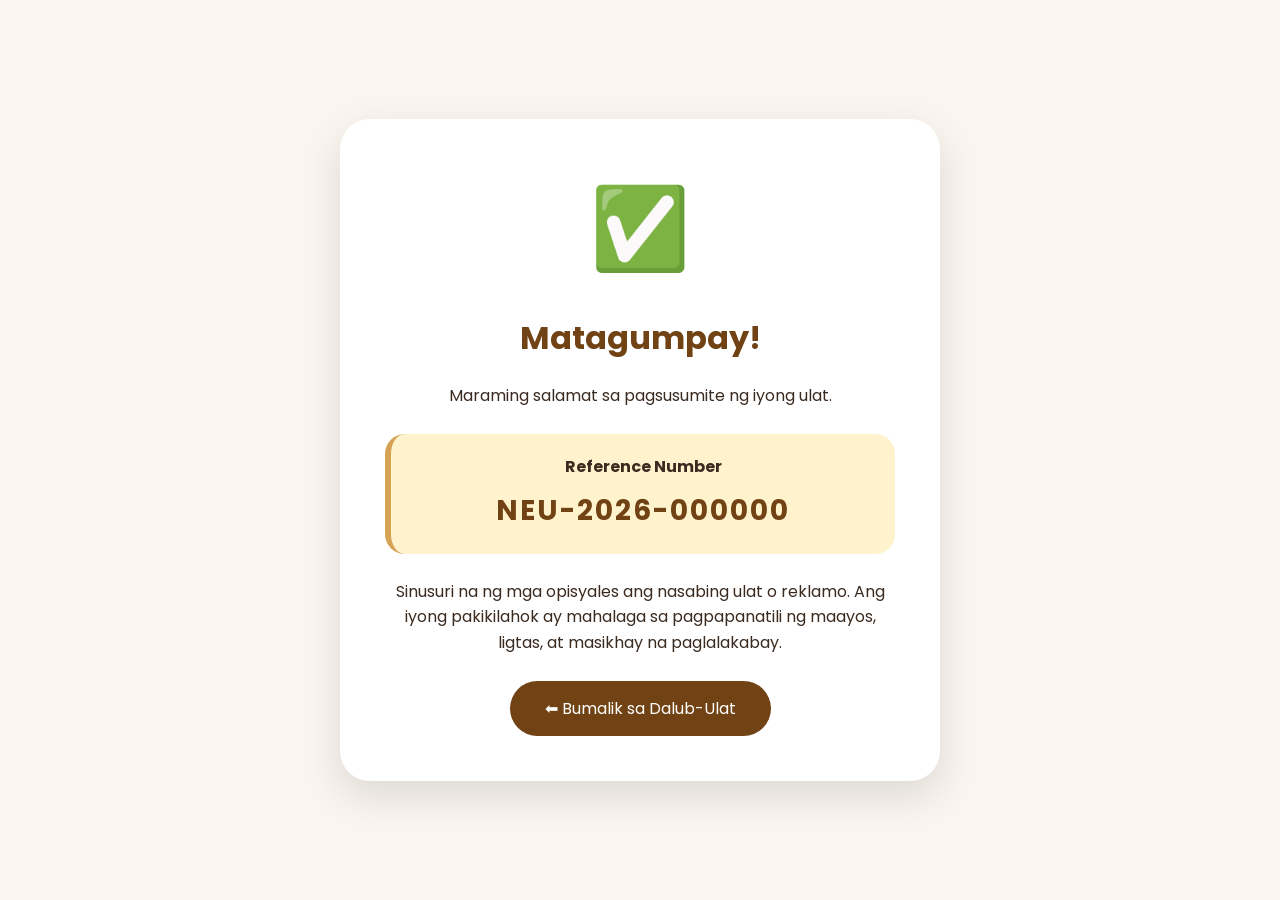
==== salamat.html @ 2d60771d "Create salamat.html" ====
<!DOCTYPE html>
<html lang="tl">

<head>

<meta charset="UTF-8">

<meta name="viewport" content="width=device-width, initial-scale=1.0">

<title>Salamat | Dalub-Ulat</title>

<link rel="stylesheet" href="style.css">

<link rel="preconnect" href="https://fonts.googleapis.com">

<link href="https://fonts.googleapis.com/css2?family=Poppins:wght@300;400;500;600;700&display=swap" rel="stylesheet">

<style>

.thank-container{

    min-height:100vh;

    display:flex;

    justify-content:center;

    align-items:center;

    background:#faf6ef;

    padding:20px;

}


.thank-card{

    background:white;

    max-width:600px;

    width:100%;

    text-align:center;

    padding:45px;

    border-radius:30px;

    box-shadow:0 15px 40px rgba(0,0,0,.12);

    animation:appear .8s ease;

}


.check{

    font-size:80px;

    animation:bounce 1s infinite alternate;

}


.thank-card h1{

    color:#704214;

    margin:20px 0;

}


.reference{

    margin:25px 0;

    padding:20px;

    background:#fff3cd;

    border-radius:20px;

    border-left:6px solid #d6a354;

}


.reference span{

    display:block;

    font-size:28px;

    font-weight:700;

    color:#704214;

    margin-top:10px;

    letter-spacing:2px;

}


.back-btn{

    display:inline-block;

    margin-top:25px;

    padding:15px 35px;

    background:#704214;

    color:white;

    text-decoration:none;

    border-radius:50px;

    transition:.3s;

}


.back-btn:hover{

    background:#4e2d13;

    transform:translateY(-5px);

}



@keyframes appear{

from{

opacity:0;

transform:translateY(30px);

}

to{

opacity:1;

transform:translateY(0);

}

}


@keyframes bounce{

from{

transform:translateY(0);

}

to{

transform:translateY(-15px);

}

}


</style>

</head>


<body>


<div class="thank-container">


<div class="thank-card">


<div class="check">

✅

</div>


<h1>

Matagumpay!

</h1>


<p>

Maraming salamat sa pagsusumite ng iyong ulat.

</p>


<div class="reference">

<strong>

Reference Number

</strong>


<span id="referenceNumber">

NEU-2026-000000

</span>


</div>


<p>

Sinusuri na ng mga opisyales ang nasabing ulat o reklamo.

Ang iyong pakikilahok ay mahalaga sa pagpapanatili ng
maayos, ligtas, at masikhay na paglalakabay.

</p>


<a href="index.html" class="back-btn">

⬅ Bumalik sa Dalub-Ulat

</a>


</div>


</div>



<script>


let reference = localStorage.getItem(
"dalubUlatReference"
);


if(reference){

document.getElementById(
"referenceNumber"
).textContent = reference;

}



</script>


</body>

</html>
---- style.css ----
/* =========================
   DALUB-ULAT STYLE CSS
   Dalubwikaan Reporting System
========================= */

*{
    margin:0;
    padding:0;
    box-sizing:border-box;
    font-family:'Poppins', sans-serif;
}

html{
    scroll-behavior:smooth;
}

body{

    background:#faf6ef;

    color:#3b2a1f;

    line-height:1.6;

}


/* =========================
   HERO SECTION
========================= */

.hero{

    min-height:85vh;

    background:
    linear-gradient(
        rgba(74,45,20,0.65),
        rgba(74,45,20,0.65)
    ),
    url("https://images.unsplash.com/photo-1518005020951-eccb494ad742");

    background-size:cover;

    background-position:center;

    display:flex;

    align-items:center;

    justify-content:center;

    text-align:center;

}


.hero-overlay{

    width:100%;

    padding:50px 20px;

}


.hero-content{

    max-width:800px;

    margin:auto;

    color:white;

}


.hero-content h1{

    font-size:60px;

    font-weight:700;

    letter-spacing:2px;

    animation:fadeDown 1s ease;

}


.hero-content p{

    margin:20px auto;

    font-size:18px;

    max-width:650px;

}


.hero-btn{

    display:inline-block;

    margin-top:25px;

    padding:15px 35px;

    background:#d6a354;

    color:white;

    text-decoration:none;

    border-radius:50px;

    font-weight:600;

    transition:.3s;

}


.hero-btn:hover{

    transform:translateY(-5px);

    background:#b77b2c;

}



/* =========================
   SECTIONS
========================= */


main{

    width:90%;

    max-width:1100px;

    margin:auto;

}


section{

    margin:70px 0;

}


section h2{

    text-align:center;

    font-size:35px;

    margin-bottom:30px;

    color:#704214;

}



/* =========================
   ABOUT
========================= */


.about-card{

    background:white;

    padding:35px;

    border-radius:25px;

    box-shadow:0 10px 30px rgba(0,0,0,.08);

    border-left:8px solid #d6a354;

}



/* =========================
   FORM
========================= */


.form-card{

    background:white;

    padding:45px;

    border-radius:30px;

    box-shadow:0 15px 40px rgba(0,0,0,.1);

}


.subtitle{

    text-align:center;

    margin-bottom:30px;

    color:#777;

}


form label{

    display:block;

    margin-top:20px;

    margin-bottom:8px;

    font-weight:600;

}


input,
textarea,
select{

    width:100%;

    padding:15px;

    border-radius:12px;

    border:2px solid #eadbc8;

    outline:none;

    font-size:15px;

    background:#fffdf9;

    transition:.3s;

}


input:focus,
textarea:focus,
select:focus{

    border-color:#d6a354;

    transform:scale(1.01);

}


textarea{

    resize:none;

}


.counter{

    text-align:right;

    font-size:14px;

    color:#777;

}


.guide{

    margin-top:10px;

    font-size:14px;

    color:#666;

}



/* =========================
   NOTICE
========================= */


.notice{

    margin-top:30px;

    padding:25px;

    background:#fff3cd;

    border-radius:20px;

    border-left:6px solid #d6a354;

}


.notice h3{

    color:#704214;

}



/* =========================
   CHECKBOX
========================= */


.agreement{

    margin:25px 0;

}


.agreement input{

    width:auto;

    margin-right:8px;

}



/* =========================
   BUTTON
========================= */


.submit-btn,
button{

    width:100%;

    padding:16px;

    border:none;

    border-radius:50px;

    background:#704214;

    color:white;

    font-size:17px;

    font-weight:600;

    cursor:pointer;

    transition:.3s;

}


.submit-btn:hover,
button:hover{

    background:#4e2d13;

    transform:translateY(-3px);

}



/* =========================
   FEATURES
========================= */


.features{

    display:grid;

    grid-template-columns:repeat(3,1fr);

    gap:25px;

}


.feature-card{

    background:white;

    padding:30px;

    border-radius:25px;

    text-align:center;

    box-shadow:0 10px 25px rgba(0,0,0,.08);

    transition:.3s;

}


.feature-card:hover{

    transform:translateY(-10px);

}


.feature-card h3{

    color:#704214;

    margin-bottom:15px;

}



/* =========================
   FAQ
========================= */


.faq-item{

    background:white;

    padding:25px;

    margin-bottom:20px;

    border-radius:20px;

    box-shadow:0 8px 20px rgba(0,0,0,.08);

}


.faq-item h3{

    color:#704214;

}



/* =========================
   FOOTER
========================= */


footer{

    background:#3b2a1f;

    color:white;

    text-align:center;

    padding:40px 20px;

}


footer h2{

    color:#d6a354;

}



/* =========================
   ANIMATION
========================= */


@keyframes fadeDown{

    from{

        opacity:0;

        transform:translateY(-30px);

    }

    to{

        opacity:1;

        transform:translateY(0);

    }

}



/* =========================
   RESPONSIVE
========================= */


@media(max-width:768px){


.hero-content h1{

    font-size:40px;

}


.form-card{

    padding:25px;

}


.features{

    grid-template-columns:1fr;

}


section h2{

    font-size:28px;

}


}
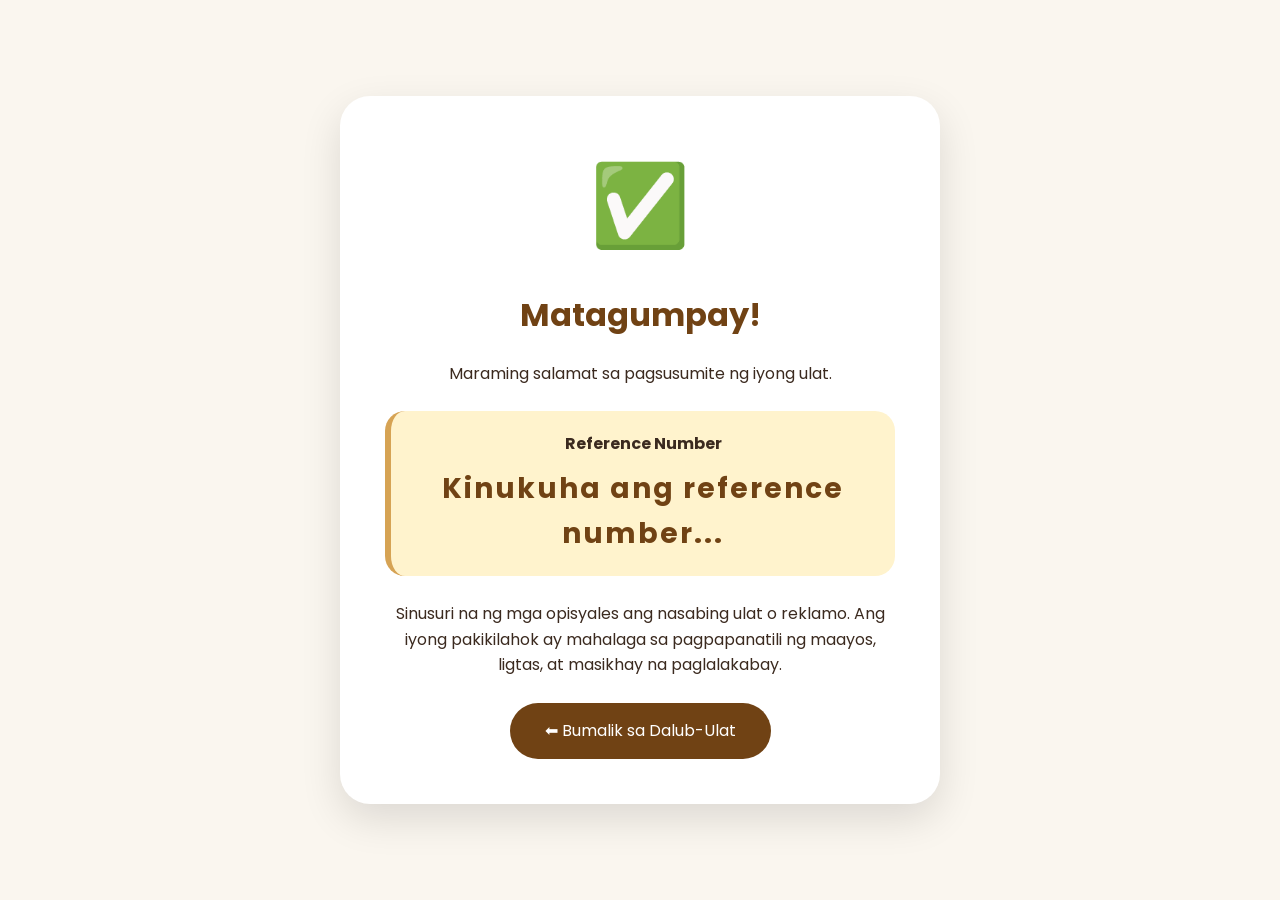
==== commit 99bf7226: "Update salamat.html" ====
--- a/salamat.html
+++ b/salamat.html
@@ -220,7 +220,7 @@
 
 <span id="referenceNumber">
 
-NEU-2026-000000
+Kinukuha ang reference number...
 
 </span>
 
@@ -247,13 +247,10 @@
 
 </div>
 
-
-</div>
-
+</div>
 
 
 <script>
-
 
 let reference = localStorage.getItem(
 "dalubUlatReference"
@@ -268,8 +265,6 @@
 
 }
 
-
-
 </script>
 
 
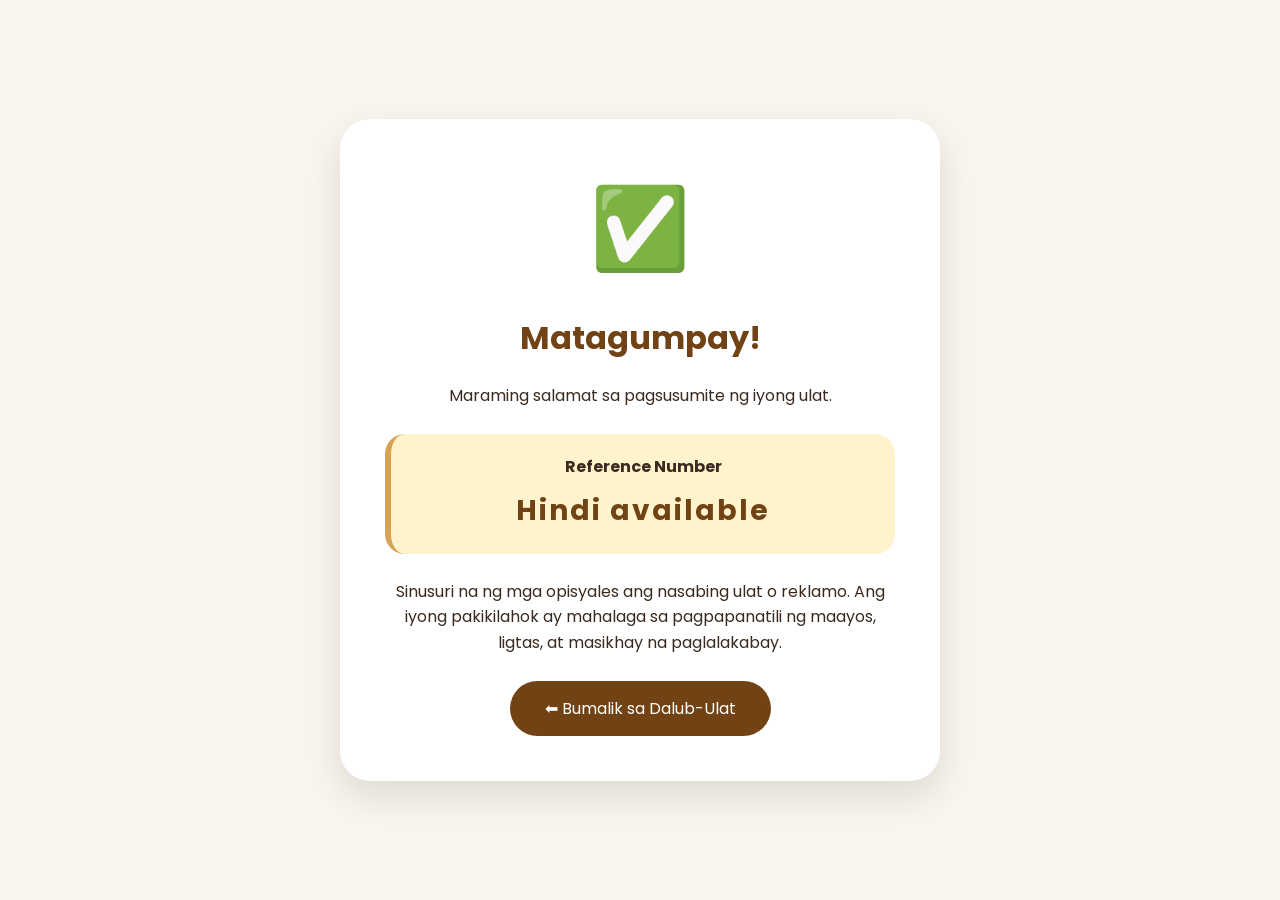
==== commit 7c5fd389: "Update salamat.html" ====
--- a/salamat.html
+++ b/salamat.html
@@ -252,22 +252,20 @@
 
 <script>
 
-let reference = localStorage.getItem(
-"dalubUlatReference"
-);
-
-
-if(reference){
-
-document.getElementById(
-"referenceNumber"
-).textContent = reference;
-
-}
-
-</script>
-
-
-</body>
-
-</html>
+window.onload = function(){
+
+    const reference = localStorage.getItem("dalubUlatReference");
+
+    if(reference){
+
+        document.getElementById("referenceNumber").textContent = reference;
+
+    }else{
+
+        document.getElementById("referenceNumber").textContent = "Hindi available";
+
+    }
+
+}
+
+</script> 
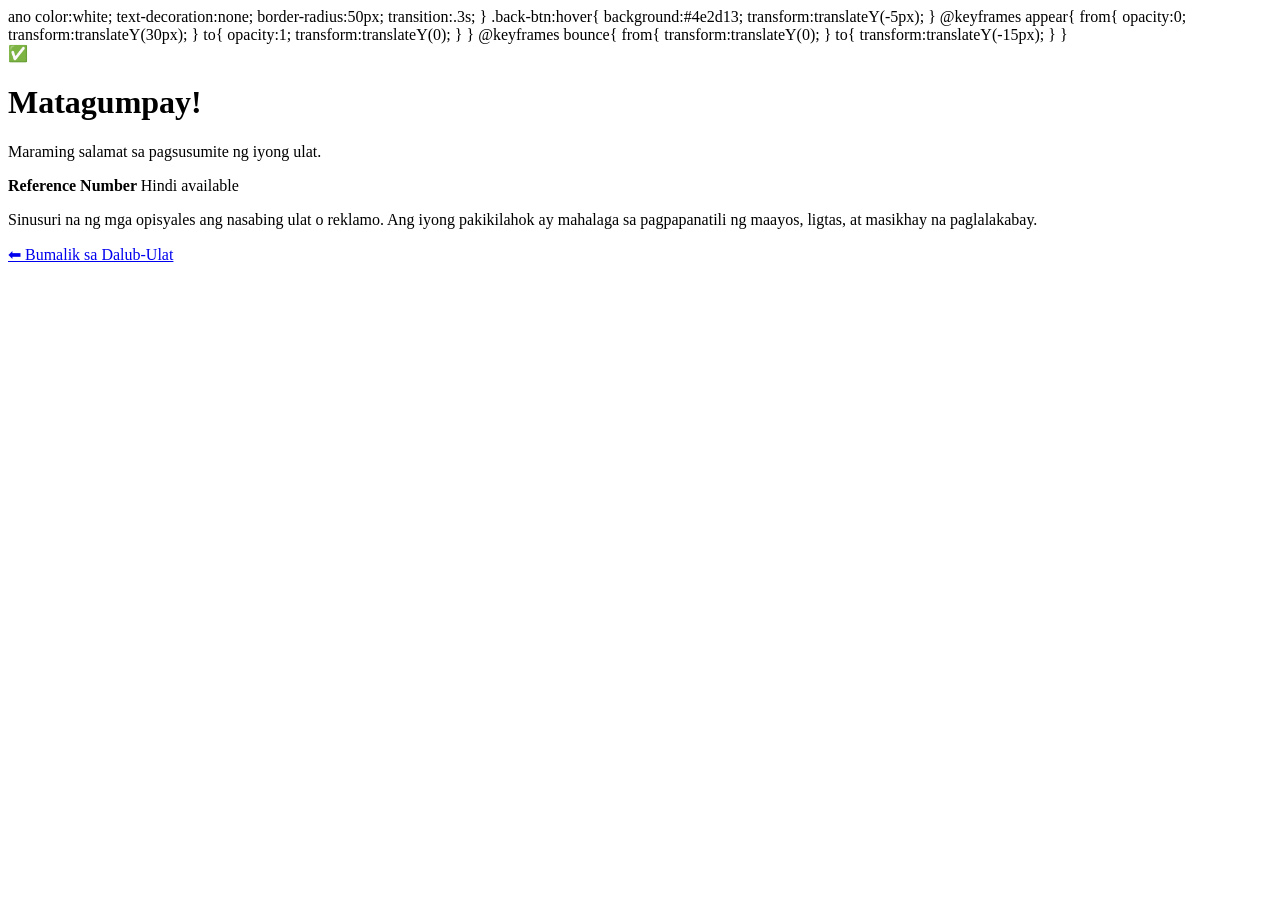
==== commit ad5a38d9: "Update salamat.html" ====
--- a/salamat.html
+++ b/salamat.html
@@ -1,120 +1,4 @@
-<!DOCTYPE html>
-<html lang="tl">
-
-<head>
-
-<meta charset="UTF-8">
-
-<meta name="viewport" content="width=device-width, initial-scale=1.0">
-
-<title>Salamat | Dalub-Ulat</title>
-
-<link rel="stylesheet" href="style.css">
-
-<link rel="preconnect" href="https://fonts.googleapis.com">
-
-<link href="https://fonts.googleapis.com/css2?family=Poppins:wght@300;400;500;600;700&display=swap" rel="stylesheet">
-
-<style>
-
-.thank-container{
-
-    min-height:100vh;
-
-    display:flex;
-
-    justify-content:center;
-
-    align-items:center;
-
-    background:#faf6ef;
-
-    padding:20px;
-
-}
-
-
-.thank-card{
-
-    background:white;
-
-    max-width:600px;
-
-    width:100%;
-
-    text-align:center;
-
-    padding:45px;
-
-    border-radius:30px;
-
-    box-shadow:0 15px 40px rgba(0,0,0,.12);
-
-    animation:appear .8s ease;
-
-}
-
-
-.check{
-
-    font-size:80px;
-
-    animation:bounce 1s infinite alternate;
-
-}
-
-
-.thank-card h1{
-
-    color:#704214;
-
-    margin:20px 0;
-
-}
-
-
-.reference{
-
-    margin:25px 0;
-
-    padding:20px;
-
-    background:#fff3cd;
-
-    border-radius:20px;
-
-    border-left:6px solid #d6a354;
-
-}
-
-
-.reference span{
-
-    display:block;
-
-    font-size:28px;
-
-    font-weight:700;
-
-    color:#704214;
-
-    margin-top:10px;
-
-    letter-spacing:2px;
-
-}
-
-
-.back-btn{
-
-    display:inline-block;
-
-    margin-top:25px;
-
-    padding:15px 35px;
-
-    background:#704214;
-
+ano 
     color:white;
 
     text-decoration:none;
@@ -268,4 +152,7 @@
 
 }
 
-</script> 
+</script>
+
+</body>
+</html>
